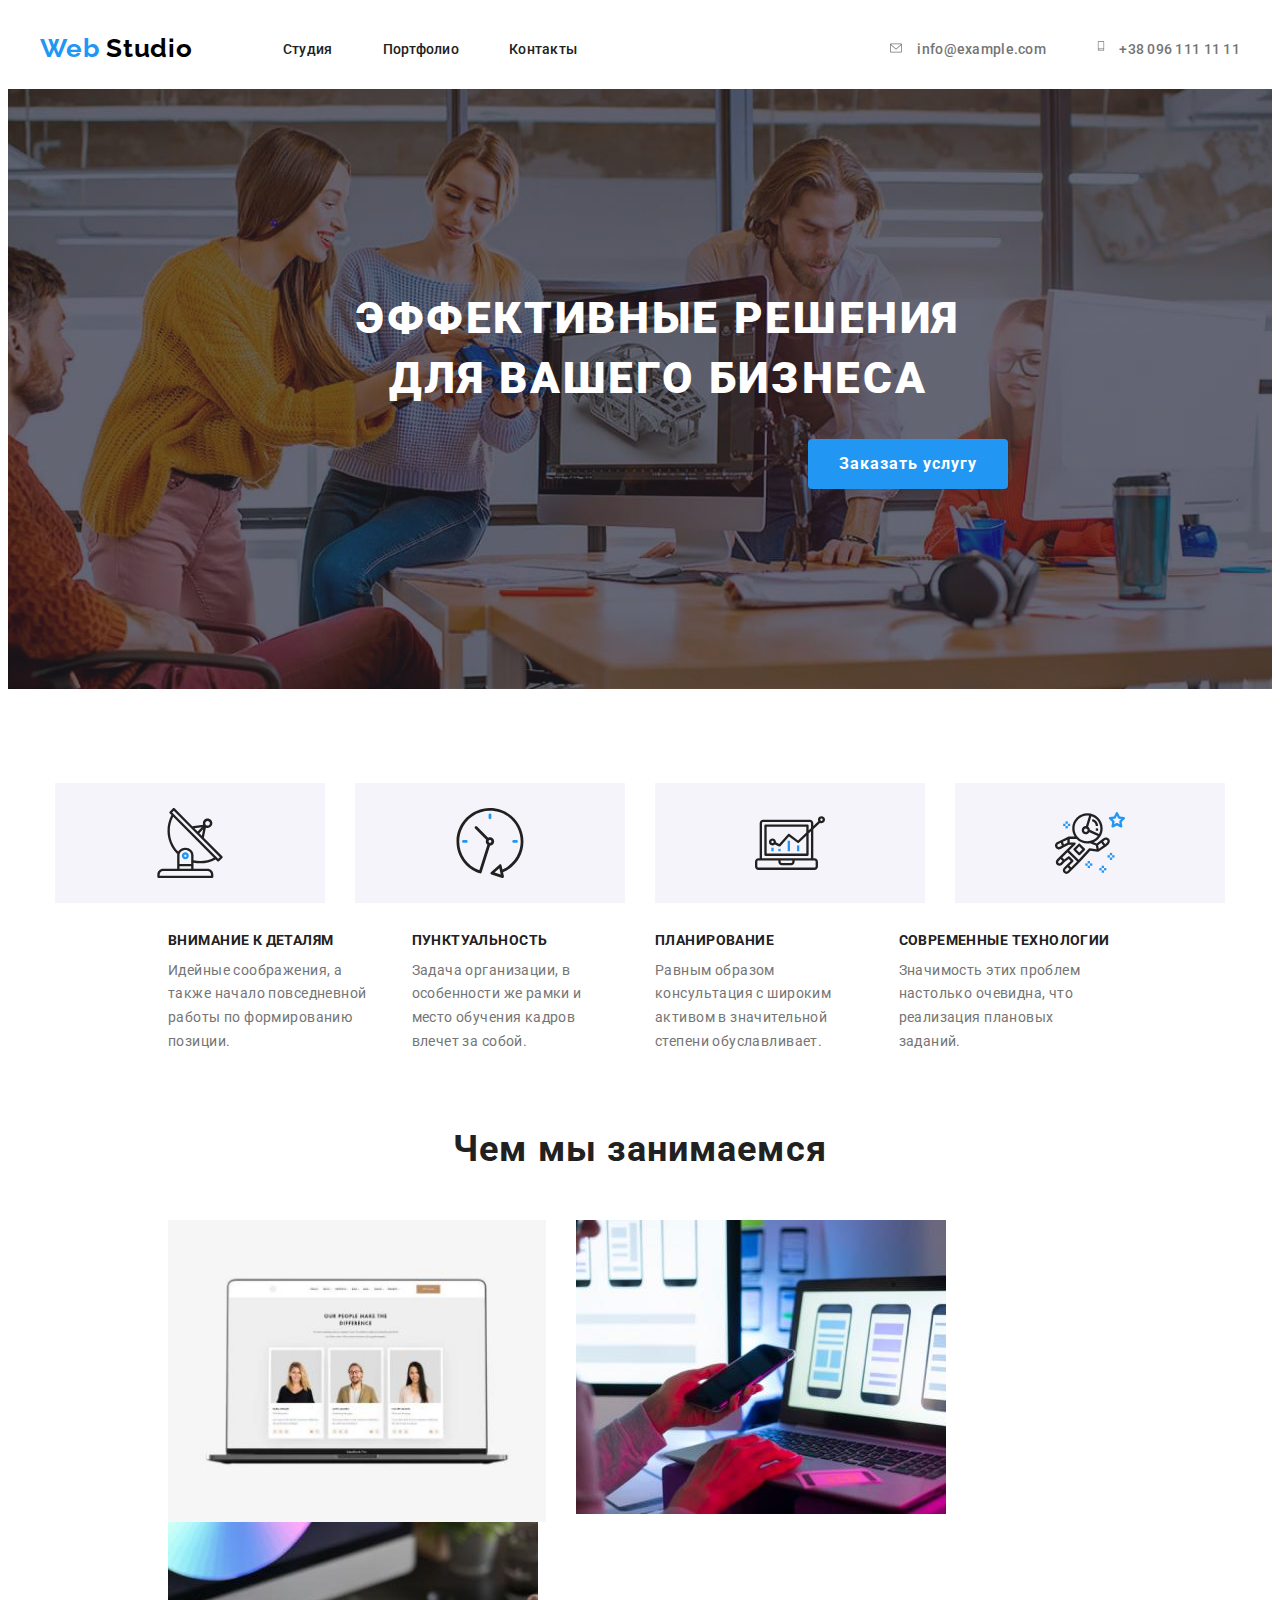
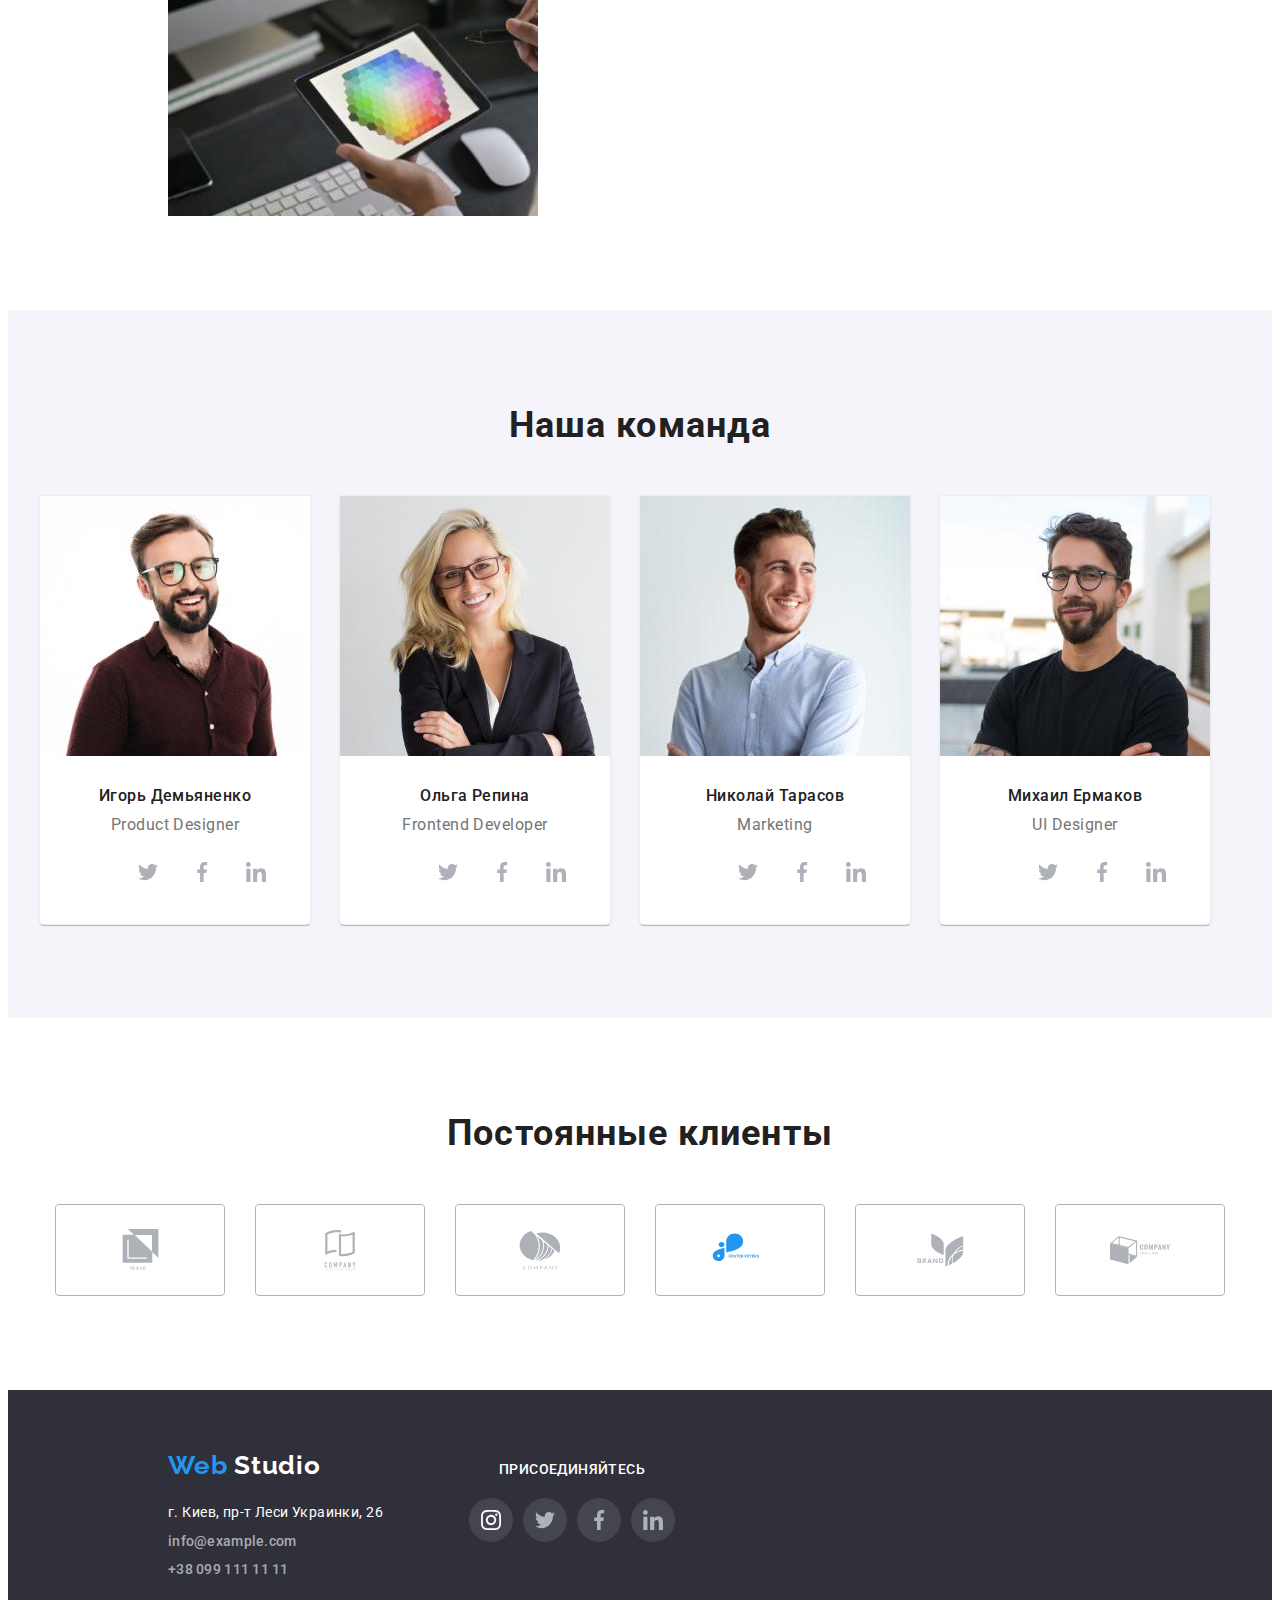
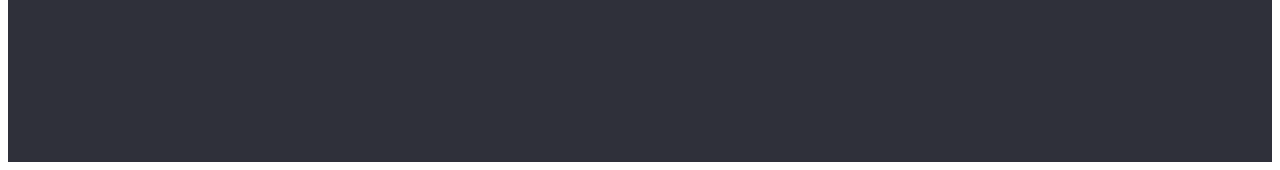
==== index.html @ 990060e6 "vers1" ====
<!DOCTYPE html>
<html lang="ru">

<head>
    <meta charset="UTF-8">
    <meta http-equiv="X-UA-Compatible" content="IE=edge">
    <meta name="viewport" content="width=device-width, initial-scale=1.0">
    <title>Document</title>
    <link rel="preconnect" href="https://fonts.googleapis.com">
    <link rel="preconnect" href="https://fonts.gstatic.com" crossorigin>
    <link href="https://fonts.googleapis.com/css2?family=Raleway:wght@700&family=Roboto:wght@400;500;700;900&display=swap"
        rel="stylesheet">
    <link rel="stylesheet" href="https://cdnjs.cloudflare.com/ajax/libs/modern-normalize/1.1.0/modern-normalize.min.css"
        integrity="sha512-wpPYUAdjBVSE4KJnH1VR1HeZfpl1ub8YT/NKx4PuQ5NmX2tKuGu6U/JRp5y+Y8XG2tV+wKQpNHVUX03MfMFn9Q=="
        crossorigin="anonymous" referrerpolicy="no-referrer" />
    <link rel="stylesheet" href="./css/styles.css" />
</head>

<body>
   <header class="header section">
    <div class="container header-container">
    <nav class="header-navigation">
        <a href="" class="header-logo link">
            <span class="header-logo-first-word">Web</span>
            <span class="header-logo-second-word">Studio</span> </a>
            <ul class="list header-list">
                <li class="header-item"><a class="link header-link" href="./index.html">Студия</a></li>
                <li class="header-item"><a class="link header-link" href="./portfolio.html">Портфолио</a></li>
                <li class="header-item"><a class="link header-link" href="">Контакты</a></li>
            </ul>
    </nav>
    <div class="header-connect">
    <ul class="header-contacts list">
        <li class="header-contacts-item">
            <a class="header-mail link" href="mailto:info@example.com">
                <svg class="header-contacts-icon" width="16" height="12">
                    <use href="./images/symbol-defs.svg#icon-envelope-1"></use>
                </svg>
                info@example.com</a></li>
        <li><a class="header-tel link" href="tel:+380961111111">
            <svg class="header-contacts-icon" width="10" height="16">
                <use href="./images/symbol-defs.svg#icon-smartphone-1"></use>
            </svg>
            +38 096 111 11 11</a></li>
    </ul>
</ul>
</div>
    </div>
   </header> 

   <main>
    <section class="hero">
        <div class="container h-title">
            <h1 class="hero-title">Эффективные решения для вашего бизнеса</h1>
            <button class="hero-btn" type="button">Заказать услугу</button>
        </div>
    </section>
    <section class="benefits section limit">
        <h2 class="visually-hidden">Преимущества</h2>
            <ul class="benefits-images-list list">
                <li class="benefits-images-item"> 
                    <a href="" class="benefits-images-link">
                        <svg class="benefits-images-icon" width="70" height="70">
                            <use href="./images/symbol-defs.svg#icon-antenna-1"></use>
                        </svg>
                    </a>
                </li>
                <li class="benefits-images-item">
                    <a href="" class="benefits-images-link">
                        <svg class="benefits-images-icon" width="70" height="70">
                            <use href="./images/symbol-defs.svg#icon-clock-1"></use>
                        </svg>
                    </a>
                </li>
                <li class="benefits-images-item">
                    <a href="" class="benefits-images-link">
                        <svg class="benefits-images-icon" width="70" height="70">
                            <use href="./images/symbol-defs.svg#icon-diagram-1"></use>
                        </svg>
                    </a>
                </li>
                <li class="benefits-images-item">
                    <a href="" class="benefits-images-link">
                        <svg class="benefits-images-icon" width="70" height="70">
                            <use href="./images/symbol-defs.svg#icon-astronaut-1"></use>
                        </svg>
                    </a>
                </li>
            </ul>
        <ul class="benefits-list list">
            <li class="benefits-item">
                <h3 class="benefits-title">Внимание к деталям</h3>
                <p class="benefits-text">Идейные соображения, а также начало повседневной работы по формированию позиции.</p>
            </li>
            <li class="benefits-item">
                <h3 class="benefits-title">Пунктуальность</h3>
                <p class="benefits-text">Задача организации, в особенности же рамки и место обучения кадров влечет за собой.</p>
            </li>
            <li class="benefits-item">
                <h3 class="benefits-title">Планирование</h3>
                <p class="benefits-text">Равным образом консультация с широким активом в значительной степени обуславливает.</p>
            </li>
            <li class="benefits-item">
                <h3 class="benefits-title">Современные технологии</h3>
                <p class="benefits-text">Значимость этих проблем настолько очевидна, что реализация плановых заданий.</p>
            </li>
        </ul>
    </section>
    <section class="our-work section">
        <h2 class="our-work-title">Чем мы занимаемся</h2>
        <ul class="our-work-list list">
            <li class="our-work-item">
                <img src="./images/hw2_1.jpg" alt="человек набирает на клавиатуре" width="378" height="302"/>
            </li>
            <li class="our-work-item">
                <img src="./images/2.jpg" alt="экраны смартфонов" width="370" height="294"/>
            </li>
            <li class="our-work-item">
                <img src="./images/3.jpg" alt="цветовая матрица" width="370" height="294"/>
            </li>
        </ul>
    </section>
    <section class="team section">
        <div class="container">
        <h2 class="team-title">Наша команда</h2>
        <ul class="team-list list">
            <li class="team-item">
                <img src="./images/nashkomanda1.jpg" alt="фото Игоря Демьяненко" width="270" height="260" />
                <div class="card-content">
                <h3 class="team-item-title">Игорь Демьяненко</h3>
                <p class="team-item-text" lang="en">Product Designer</p>
                    <ul class="team-social-list list">
                        <li class="team-social-item">
                            <a href="" class="team-social-link">
                                <svg class="team-social-icon" width="20" height="20">
                                    <use href="./images/symbol-defs.svg#icon-instagram-2"></use>
                                </svg>
                            </a>
                        </li>
                        <li class="team-social-item">
                            <a href="" class="team-social-link">
                                <svg class="team-social-icon" width="20" height="20">
                                    <use href="./images/symbol-defs.svg#icon-twitter-1"></use>
                                </svg>
                            </a>
                        </li>
                        <li class="team-social-item">
                            <a href="" class="team-social-link">
                                <svg class="team-social-icon" width="20" height="20">
                                    <use href="./images/symbol-defs.svg#icon-facebook-1"></use>
                                </svg>
                            </a>
                        </li>
                        <li class="team-social-item">
                            <a href="" class="team-social-link">
                                <svg class="team-social-icon" width="20" height="20">
                                    <use href="./images/symbol-defs.svg#icon-linkedin-1"></use>
                                </svg>
                            </a>
                        </li>
                        </ul>
            </div>
            </li>
        
            <li class="team-item">
                <img src="./images/nashkomanda2.jpg" alt="фото Ольги Репиной" width="270" height="260" />
                <div class="card-content">
                <h3 class="team-item-title">Ольга Репина</h3>
                <p class="team-item-text" lang="en">Frontend Developer</p>
            <ul class="team-social-list list">
                <li class="team-social-item">
                    <a href="" class="team-social-link">
                        <svg class="team-social-icon" width="20" height="20">
                            <use href="./images/symbol-defs.svg#icon-instagram-2"></use>
                        </svg>
                    </a>
                </li>
                <li class="team-social-item">
                    <a href="" class="team-social-link">
                        <svg class="team-social-icon" width="20" height="20">
                            <use href="./images/symbol-defs.svg#icon-twitter-1"></use>
                        </svg>
                    </a>
                </li>
                <li class="team-social-item">
                    <a href="" class="team-social-link">
                        <svg class="team-social-icon" width="20" height="20">
                            <use href="./images/symbol-defs.svg#icon-facebook-1"></use>
                        </svg>
                    </a>
                </li>
                <li class="team-social-item">
                    <a href="" class="team-social-link">
                        <svg class="team-social-icon" width="20" height="20">
                            <use href="./images/symbol-defs.svg#icon-linkedin-1"></use>
                        </svg>
                    </a>
                </li>
            </ul>
            </div>
            </li>
            <li class="team-item">
                <img src="./images/nashkomanda3.jpg" alt="фото Николая Тарасова" width="270" height="260" />
                <div class="card-content">
                <h3 class="team-item-title">Николай Тарасов</h3>
                <p class="team-item-text" lang="en">Marketing</p>
            <ul class="team-social-list list">
                <li class="team-social-item">
                    <a href="" class="team-social-link">
                        <svg class="team-social-icon" width="20" height="20">
                            <use href="./images/symbol-defs.svg#icon-instagram-2"></use>
                        </svg>
                    </a>
                </li>
                <li class="team-social-item">
                    <a href="" class="team-social-link">
                        <svg class="team-social-icon" width="20" height="20">
                            <use href="./images/symbol-defs.svg#icon-twitter-1"></use>
                        </svg>
                    </a>
                </li>
                <li class="team-social-item">
                    <a href="" class="team-social-link">
                        <svg class="team-social-icon" width="20" height="20">
                            <use href="./images/symbol-defs.svg#icon-facebook-1"></use>
                        </svg>
                    </a>
                </li>
                <li class="team-social-item">
                    <a href="" class="team-social-link">
                        <svg class="team-social-icon" width="20" height="20">
                            <use href="./images/symbol-defs.svg#icon-linkedin-1"></use>
                        </svg>
                    </a>
                </li>
            </ul>
            </div>
            </li>
            <li class="team-item">
                <img src="./images/nashkomanda4.jpg" alt="фото Михаила Ермакова" width="270" height="260" />
                <div class="card-content">
                <h3 class="team-item-title">Михаил Ермаков</h3>
                <p class="team-item-text" lang="en">UI Designer</p>
            <ul class="team-social-list list">
                <li class="team-social-item">
                    <a href="" class="team-social-link">
                        <svg class="team-social-icon" width="20" height="20">
                            <use href="./images/symbol-defs.svg#icon-instagram-2"></use>
                        </svg>
                    </a>
                </li>
                <li class="team-social-item">
                    <a href="" class="team-social-link">
                        <svg class="team-social-icon" width="20" height="20">
                            <use href="./images/symbol-defs.svg#icon-twitter-1"></use>
                        </svg>
                    </a>
                </li>
                <li class="team-social-item">
                    <a href="" class="team-social-link">
                        <svg class="team-social-icon" width="20" height="20">
                            <use href="./images/symbol-defs.svg#icon-facebook-1"></use>
                        </svg>
                    </a>
                </li>
                <li class="team-social-item">
                    <a href="" class="team-social-link">
                        <svg class="team-social-icon" width="20" height="20">
                            <use href="./images/symbol-defs.svg#icon-linkedin-1"></use>
                        </svg>
                    </a>
                </li>
            </ul>
            </div>
            </li>
        </ul>
        </div>
    </section>
   </main>

    <section class="regular-customers section">
        <div class="regular-customers-container container">
            <h2 class="regular-customers-title">Постоянные клиенты</h2>
            <ul class="regular-customers-list list">
                <li class="regular-customers-item">
                    <a href="" class="regular-customers-link">
                    <svg class="regular-customers-icon" width="41" height="47">
                        <use href="./images/symbol-defs.svg#icon-group"></use>
                    </svg>
                    </a>
                </li>
                <li class="regular-customers-item">
                    <a href="" class="regular-customers-link">
                    <svg class="team-social-icon" width="40" height="52">
                        <use href="./images/symbol-defs.svg#icon-group-1"></use>
                    </svg>
                    </a>
                </li>
                <li class="regular-customers-item">
                    <a href="" class="regular-customers-link">
                    <svg class="regular-customers-icon" width="44" height="42">
                        <use href="./images/symbol-defs.svg#icon-group-2"></use>
                    </svg>
                    </a>
                </li>
                <li class="regular-customers-item">
                    <a href="" class="regular-customers-link">
                    <svg class="regular-customers-icon" width="106" height="60">
                        <use href="./images/symbol-defs.svg#icon-group-3"></use>
                    </svg>
                    </a>
                </li>
                <li class="regular-customers-item">
                    <a href="" class="regular-customers-link">
                    <svg class="regular-customers-icon" width="63" height="46">
                        <use href="./images/symbol-defs.svg#icon-group-4"></use>
                    </svg>
                    </a>
                </li>
                <li class="regular-customers-item">
                    <a href="" class="regular-customers-link">
                    <svg class="regular-customers-icon" width="106" height="60">
                        <use href="./images/symbol-defs.svg#icon-Object"></use>
                    </svg>
                    </a>
                </li>
            </ul>
            
        </div>
    </section>

   <footer class="footer">
       <div class="footer-container">
       <div class="left-container">
    <h2 class="visually-hidden">Контакты</h2>
    <a href="" class="footer-logo link">
    <span class="footer-logo-first-word">Web</span>
    <span class="footer-logo-second-word">Studio</span> </a>
    <address class="contacts-address">
        <ul class="footer-list list">
            <li>
                <a class="address-link link" href="https://goo.gl/maps/wAJw6rY4cvXXhtLZ8" target="_blank" rel="noopener noreferrer">г. Киев, пр-т Леси Украинки, 26</a>
            </li>
            <li>
                <a class="footer-mail link" href="mailto:info@example.com">info@example.com</a>
            </li>
            <li>
                <a class="footer-tel link" href="tel:+380991111111">+38 099 111 11 11</a>
            </li>
        </ul>
    </address>
    </div>
    <div class="right-container" >
        <h3 class="follow-us-title">присоединяйтесь</h3>
        <ul class="follow-us-list list">
            <li class="follow-us-item">
                <a href="" class="follow-us-link">
                    <svg class="follow-us-icon" width="20" height="20">
                        <use href="./images/symbol-defs.svg#icon-instagram-2"></use>
                    </svg>
                </a>
            </li>
            <li class="follow-us-item">
                <a href="" class="follow-us-link">
                    <svg class="follow-us-icon" width="20" height="20">
                        <use href="./images/symbol-defs.svg#icon-twitter-1"></use>
                    </svg>
                </a>
            </li>
            <li class="follow-us-item">
                <a href="" class="follow-us-link">
                    <svg class="follow-us-icon" width="20" height="20">
                        <use href="./images/symbol-defs.svg#icon-facebook-1"></use>
                    </svg>
                </a>
            </li>
            <li class="follow-us-item">
                <a href="" class="follow-us-link">
                    <svg class="follow-us-icon" width="20" height="20">
                        <use href="./images/symbol-defs.svg#icon-linkedin-1"></use>
                    </svg>
                </a>
            </li>
        </ul>
    </div>
    </div>
   </footer>
</body>
</html>
---- css/styles.css ----
:root {
    --first-title-color: #ffffff;
    --second-title-color: #212121;
    --third-title-color:#212121;
    --main-text-color: #212121;
    --second-text-color: #757575;
    --header-text-color:#212121;
    --accent-color: #2196F3;
}

p,
h1,
h2,
h3,
h4
h5
h6{
    margin: 0;
}

ul {
    margin: 0;
    padding: 0;
}

img {
    display: block;
    max-width: 100%;
}

.container {
    width: 1200px;
    padding-left: 15px;
    padding-right: 15px;
    margin: 0 auto;
}
.section{
    padding-top:94px ;
    padding-bottom:94px ;
}
button {
    cursor: pointer;
}


body {
    font-family: "Roboto", sans-serif;
    color: var(--main-text-color);
}

.list {
    list-style: none;
}
.link {
    text-decoration: none;
}

.visually-hidden {
    position: absolute;
    white-space: nowrap;
    width: 1px;
    height: 1px;
    overflow: hidden;
    border: 0;
    padding: 0;
    clip: rect(0 0 0 0);
    clip-path: inset(50%);
    margin: -1px;
}

/* -----------------------HEADER--------------------- */

.header {
    padding-top: 25px;
    padding-bottom: 25px;
}
.header-logo{
font-family: Raleway;
font-weight: 700;
font-size: 26px;
line-height: 1.19;
letter-spacing: 0.03em;
margin-right: 90px;
}
.header-logo-first-word{
    color: #2196F3;
}
.header-logo-second-word{
    color: #000000;
}

.header-list{
    display: flex;
}

.header-navigation {
    display: flex;
    align-items: center;
}

.header-container {
    display: flex;
    align-items: center;
}

.header-item:not(:last-child) {
    margin-right: 50px;
}

.header-link {
font-family: Roboto;
font-weight: 500;
font-size: 14px;
line-height: 1.14;
letter-spacing: 0.02em;
color: var(--main-text-color);
}

.header-link:hover,
.header-link:focus {
    color: var(--accent-color);
}

.header-connect {
    margin-left: auto;
}

.header-contacts{
    display: flex;
    align-items: center;
}

.header-mail{
font-weight: 500;
font-size: 14px;
line-height: 1.14;
letter-spacing: 0.02em;
color:var(--second-text-color);
margin-right: 50px;
}

.header-contacts-icon{
margin-right:10px ;
fill: currentColor;
}

.header-mail:hover,
.header-mail:focus{
    color: var(--accent-color);
}

.header-tel{
font-weight: 500;
font-size: 14px;
line-height: 1.14;
letter-spacing: 0.02em;
color:var(--second-text-color);
}
.header-tel:hover,
.header-tel:focus {
    color: var(--accent-color);
}

/* -----------------------HERO--------------------- */

.hero {
    background-color: #2F303A;
    background-image: linear-gradient(
            rgba(47, 48, 58, 0.4),
            rgba(47, 48, 58, 0.4)
        ),
        url(../images/herobgimg.jpg);
    background-repeat: no-repeat;
    background-position: center;
    background-size: cover;
}
.h-title{
padding: 200px 300px 200px 300px;
}

.hero-title{
font-weight: 900;
font-size: 44px;
line-height: 1.36;
text-align: center;
letter-spacing: 0.06em;
text-transform: uppercase;
color:var(--first-title-color);
width: 700px;
margin: 0;
}
.hero-btn{
font-family:inherit;
font-weight: 700;
font-size: 16px;
line-height: 1.87;
color: #FFFFFF;
background-color: #2196F3;
align-items: center;
letter-spacing: 0.06em;
min-width: 200px;
min-height: 50px;
border: none;
border-radius: 4px;
margin: 0 auto;
display: block;
margin-top: 30px;
}

.hero-btn:hover,
.hero-btn:focus {
    background-color: #188CE8;
}

/* -----------------------BENEFITS--------------------- */


.benefits-images-list {
    display: flex;
    justify-content: center;
}

.benefits-images-item {
    width: 270px;
    height: 120px;
    background-color: #F5F4FA;
    margin-bottom: 30px;
}
.benefits-images-item:not(:last-child) {
    margin-right: 30px;
}
.benefits-images-link{
    width: 100%;
    height: 100%;
    border-radius: 4px;
    display: flex;
    align-items: center;
    justify-content: center;
}

.benefits-list{
    display: flex;
    align-items: center;
    padding-left: 160px;
    padding-right: 160px;
}
.benefits-item{
    width: 270px;
    height: 101px;
}
.benefits-item:not(:last-child) {
    margin-right: 30px;
}
.benefits-title{
font-weight: 700;
font-size: 14px;
line-height: 1.14;
letter-spacing: 0.03em;
text-transform: uppercase;
margin-bottom: 10px;
color: var(--main-text-color)
}
.benefits-text{
font-weight: 400;
font-size: 14px;
line-height: 1.71;
letter-spacing: 0.03em;
color: var(--second-text-color) ;
}
section.limit{
padding-bottom: 0px;
}
/* -----------------------OUR WORK--------------------- */
.our-work-list{
    display: flex;
    flex-wrap: wrap;
    margin-top: 50px;
    padding-left: 160px;
    padding-right: 160px;
}
.our-work-item:not(:last-child) {
    margin-right: 30px;
}

.our-work-title{
font-weight: 700;
font-size: 36px;
line-height: 1.17;
text-align: center;
letter-spacing: 0.03em;
color: var(--second-title-color);
}

/* -----------------------TEAM--------------------- */

.team{
    background-color: #F5F4FA;
}

.team-list{
    display: flex;
    flex-wrap: wrap;
}
.team-item{
    outline: 1px solid #EDEDF1;
    box-shadow: 0px 1px 3px rgba(0, 0, 0, 0.12), 
                0px 1px 1px rgba(34, 1, 1, 0.14),
                0px 2px 1px rgba(0, 0, 0, 0.2);
    border-radius: 0px 0px 4px 4px;
}

.team-item:not(:last-child){
    margin-right: 30px;
}
.card-content{
    background-color: #fff;
    padding: 30px;
}
.team-title{
font-weight: 700;
font-size: 36px;
line-height: 1.17;
text-align: center;
letter-spacing: 0.03em;
color: var(--second-title-color);
margin-bottom: 50px;
}
.team-item-title{
font-weight: 500;
font-size: 16px;
line-height: 1.19;
text-align: center;
letter-spacing: 0.03em;
margin-bottom: 10px;
color: var(--third-title-color);
}
.team-item-text{
font-weight: normal;
font-size: 16px;
line-height: 1.19;
text-align: center;
letter-spacing: 0.03em;
color: var(--second-text-color)
}

.team-social-list {
    display: flex;
    justify-content: center;
    margin-top: 16px;
}

.team-social-item {
    width: 44px;
    height: 44px;
}

.team-social-item + .team-social-item {
    margin-left: 10px;
}

.team-social-link {
    width: 100%;
    height: 100%;
    background-color: #ffffff;
    display: flex;
    align-items: center;
    justify-content: center;
    color: #AFB1B8;
}

.team-social-icon {
    fill: currentColor;
}

.team-social-link:hover,
.team-social-link:focus {
    border-radius: 50%;
    background-color: #2196F3;
    color: #ffffff;
}

/* -----------------------REGULAR CUSTOMERS--------------------- */

.regular-customers-title{
font-weight: 700;
font-size: 36px;
line-height: 1.17;
text-align: center;
letter-spacing: 0.03em;
color: var(--second-title-color);
margin-bottom: 50px;
}
.regular-customers-container{
    width: 1170px;
    height: 184px;
}

.regular-customers-list {
    display: flex;
    justify-content: center;
    margin-top: 16px;
}

.regular-customers-item {
    width: 170px;
    height: 92px;
border: 1px solid #AFB1B8;
box-sizing: border-box;
border-radius: 4px;
}
.regular-customers-item:not(:last-child) {
    margin-right: 30px;
}

.regular-customers-link {
    width: 100%;
    height: 100%;
    background-color: #ffffff;
    display: flex;
    align-items: center;
    justify-content: center;
    border-radius: 4px;
    color: #AFB1B8;
}

.regular-customers-icon {
    fill: currentColor;
}

.regular-customers-item:hover,
.regular-customers-item:focus {
    border: 1px solid #2196F3;  
    color:#2196F3;
}

/* -----------------------FOOTER--------------------- */
.footer{
    background-color: #2F303A;
    flex-grow: 1;
    padding: 60px 0 60px 160px;
    height: 252px;
}
.footer-container{
    display: flex;
    align-items: baseline;
}

.footer-logo{
font-family: Raleway;
font-weight: 700;
font-size: 26px;
line-height: 1.19;
letter-spacing: 0.03em;
}
.footer-logo-first-word{
color: #2196F3;
}
.footer-logo-second-word{
color: #FFFFFF;
}

.footer-list{
margin-top: 20px;
width: 231px;
height: 81px;
}

.address-link{
font-style: normal;
font-weight: 400;
font-size: 14px;
line-height: 1.71;
letter-spacing: 0.03em;
color: #FFFFFF;
}
.address-link:hover,
.address-link:focus {
color: var(--accent-color);
}
.footer-mail{
font-weight: 500;
font-style: normal;
font-size: 14px;
margin-top:9px ;
margin-bottom:9px;
display: block;
line-height: 1.14;
letter-spacing: 0.02em;
color: rgba(255, 255, 255, 0.6);
}
.footer-mail:hover,
.footer-mail:focus {
color: var(--accent-color);
}

.footer-tel{
font-weight: 500;
font-style: normal;
font-size: 14px;
line-height: 1.14;
letter-spacing: 0.02em;
color: rgba(255, 255, 255, 0.6);
}
.footer-tel:hover,
.footer-tel:focus {
color: var(--accent-color);
}

.right-container{
margin-left: 70px;
}
.follow-us-title{
font-weight: 500;
font-size: 14px;
line-height: 1.14;
text-align: center;
letter-spacing: 0.03em;
text-transform: uppercase;
color: #FFFFFF;
margin-bottom: 20px;
}
.follow-us-list {
    display: flex;
    justify-content: center;
}

.follow-us-item {
    width: 44px;
    height: 44px;
}

.follow-us-item + .follow-us-item {
    margin-left: 10px;
}

.follow-us-link {
    width: 100%;
    height: 100%;
    background-color: rgba(255, 255, 255, 0.1);
    border-radius: 50%;
    display: flex;
    align-items: center;
    justify-content: center;
    color: #ffffff;
}

.follow-us-icon {
    fill: currentColor;
}

.follow-us-link:hover,
.follow-us-link:focus {
    background-color: #2196F3
}
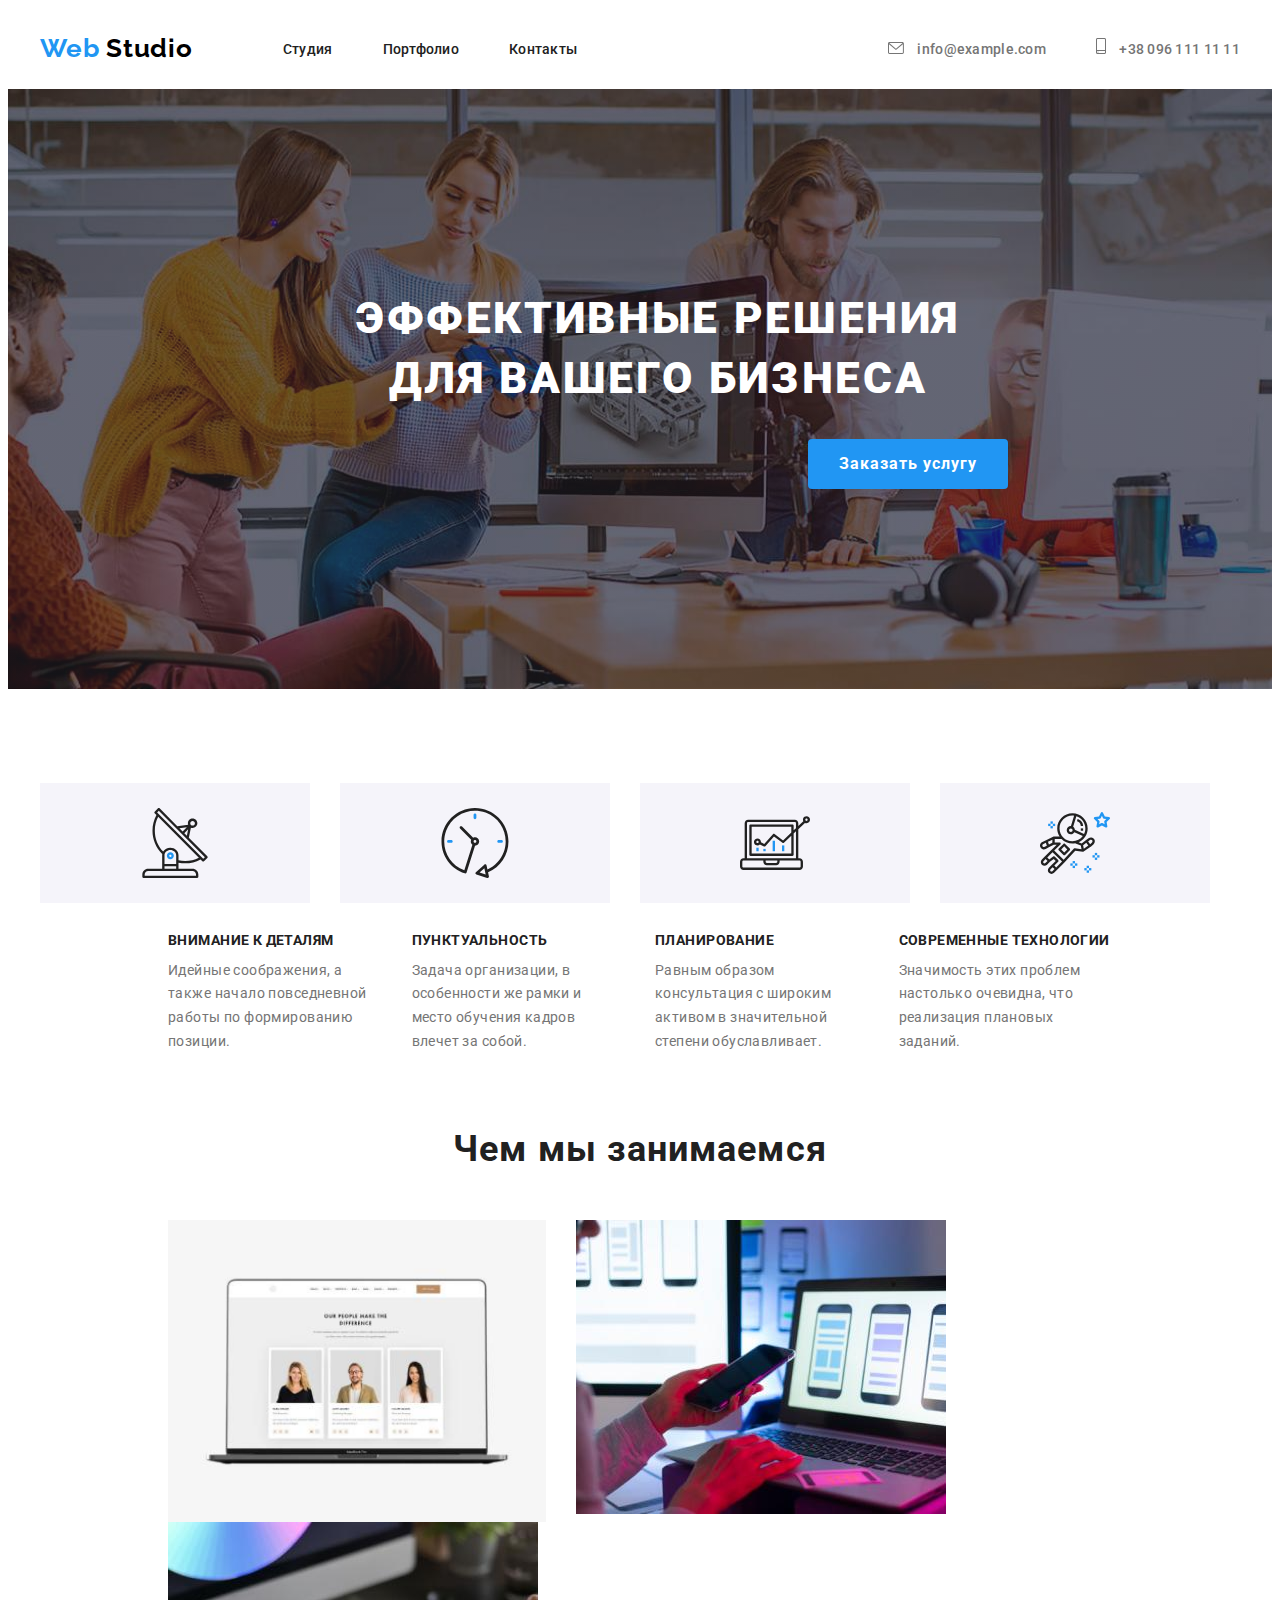
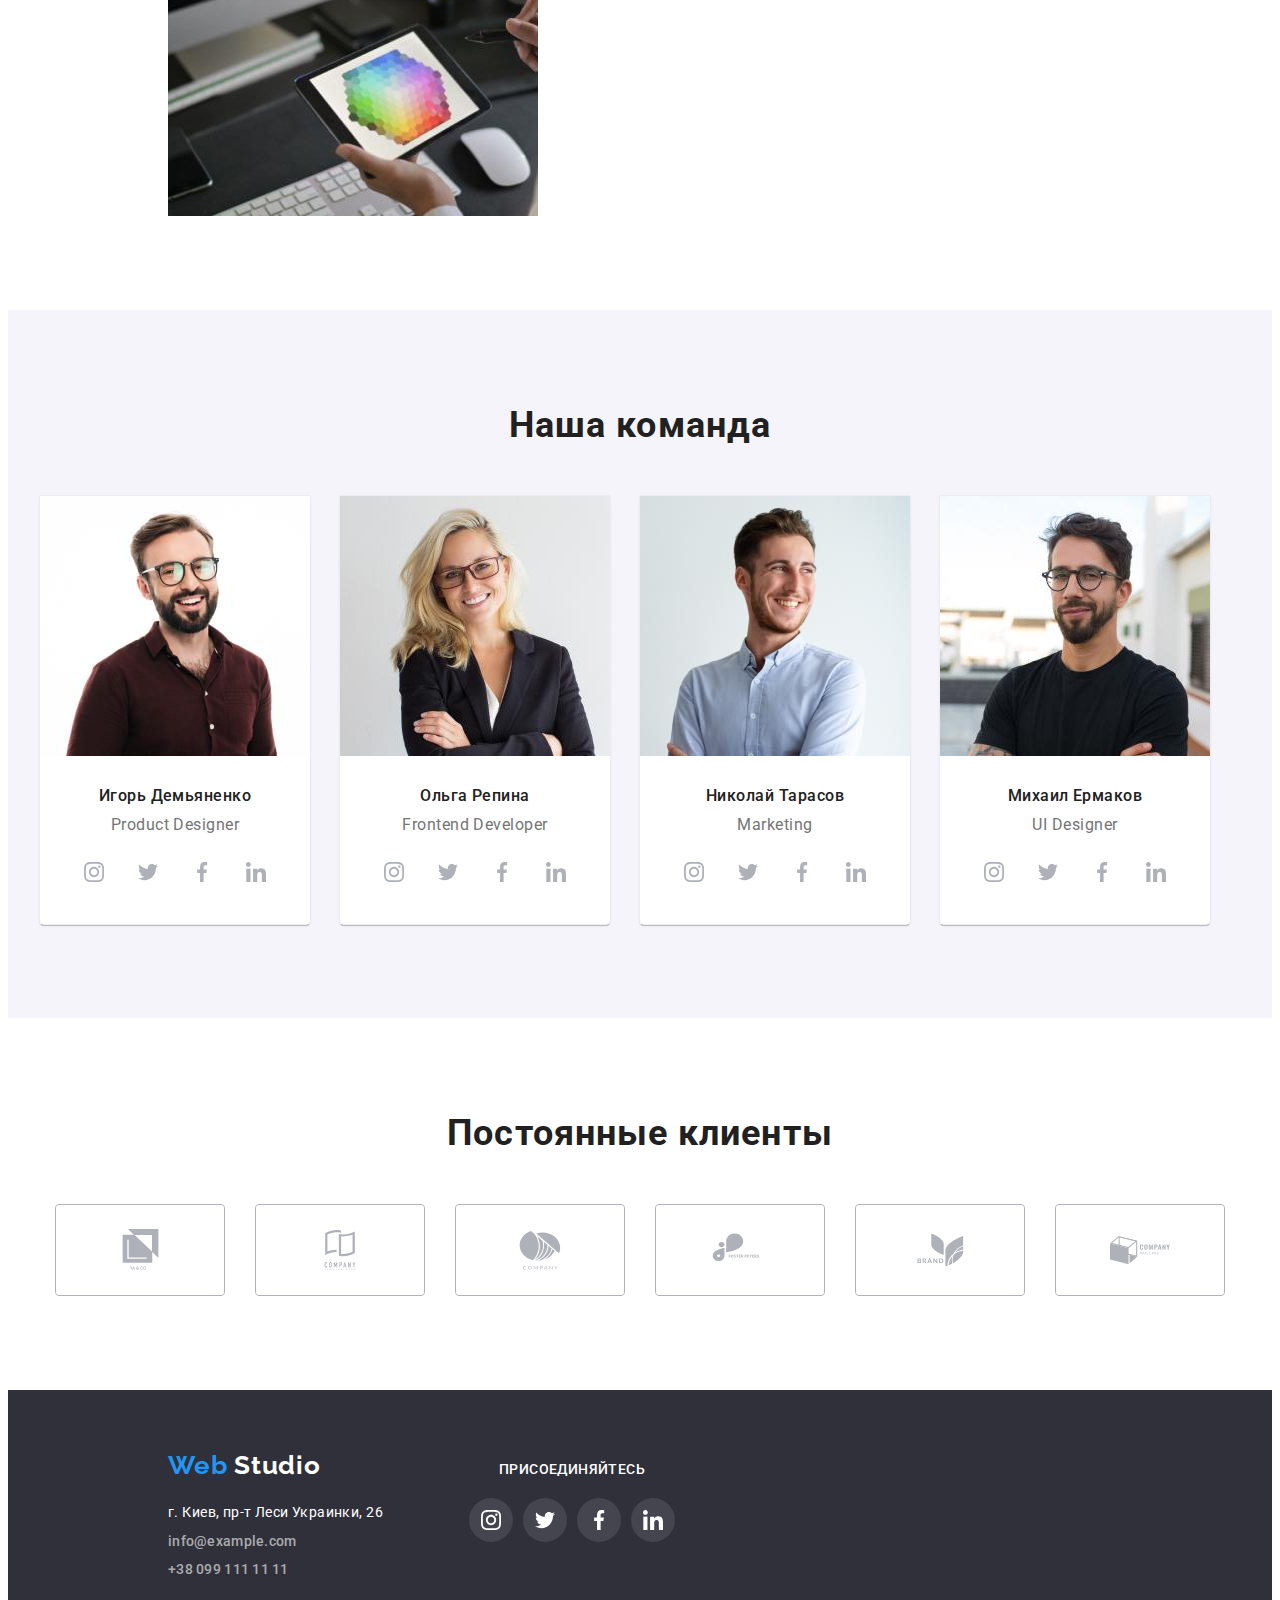
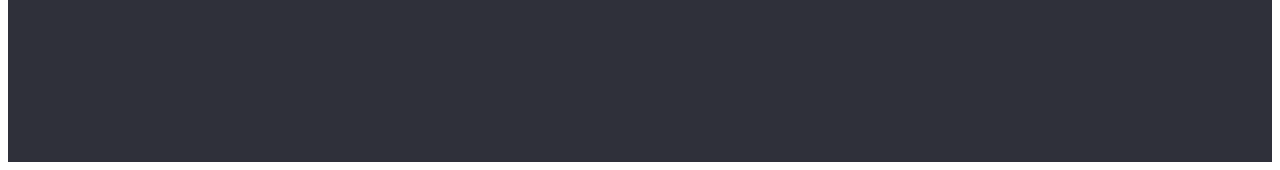
==== commit d7c2a9a4: "vers2" ====
--- a/index.html
+++ b/index.html
@@ -34,12 +34,12 @@
         <li class="header-contacts-item">
             <a class="header-mail link" href="mailto:info@example.com">
                 <svg class="header-contacts-icon" width="16" height="12">
-                    <use href="./images/symbol-defs.svg#icon-envelope-1"></use>
+                    <use href="./images/symbol-defs.svg#icon-envelope"></use>
                 </svg>
                 info@example.com</a></li>
         <li><a class="header-tel link" href="tel:+380961111111">
             <svg class="header-contacts-icon" width="10" height="16">
-                <use href="./images/symbol-defs.svg#icon-smartphone-1"></use>
+                <use href="./images/symbol-defs.svg#icon-smartphone"></use>
             </svg>
             +38 096 111 11 11</a></li>
     </ul>
--- a/css/styles.css
+++ b/css/styles.css
@@ -218,6 +218,7 @@
 .benefits-images-list {
     display: flex;
     justify-content: center;
+    padding-right: 30px;
 }
 
 .benefits-images-item {
@@ -423,14 +424,13 @@
     color: #AFB1B8;
 }
 
+.regular-customers-link:hover,
+.regular-customers-link:focus {
+    border: 1px solid var(--accent-color); 
+    color: var(--accent-color); 
+}
 .regular-customers-icon {
     fill: currentColor;
-}
-
-.regular-customers-item:hover,
-.regular-customers-item:focus {
-    border: 1px solid #2196F3;  
-    color:#2196F3;
 }
 
 /* -----------------------FOOTER--------------------- */
